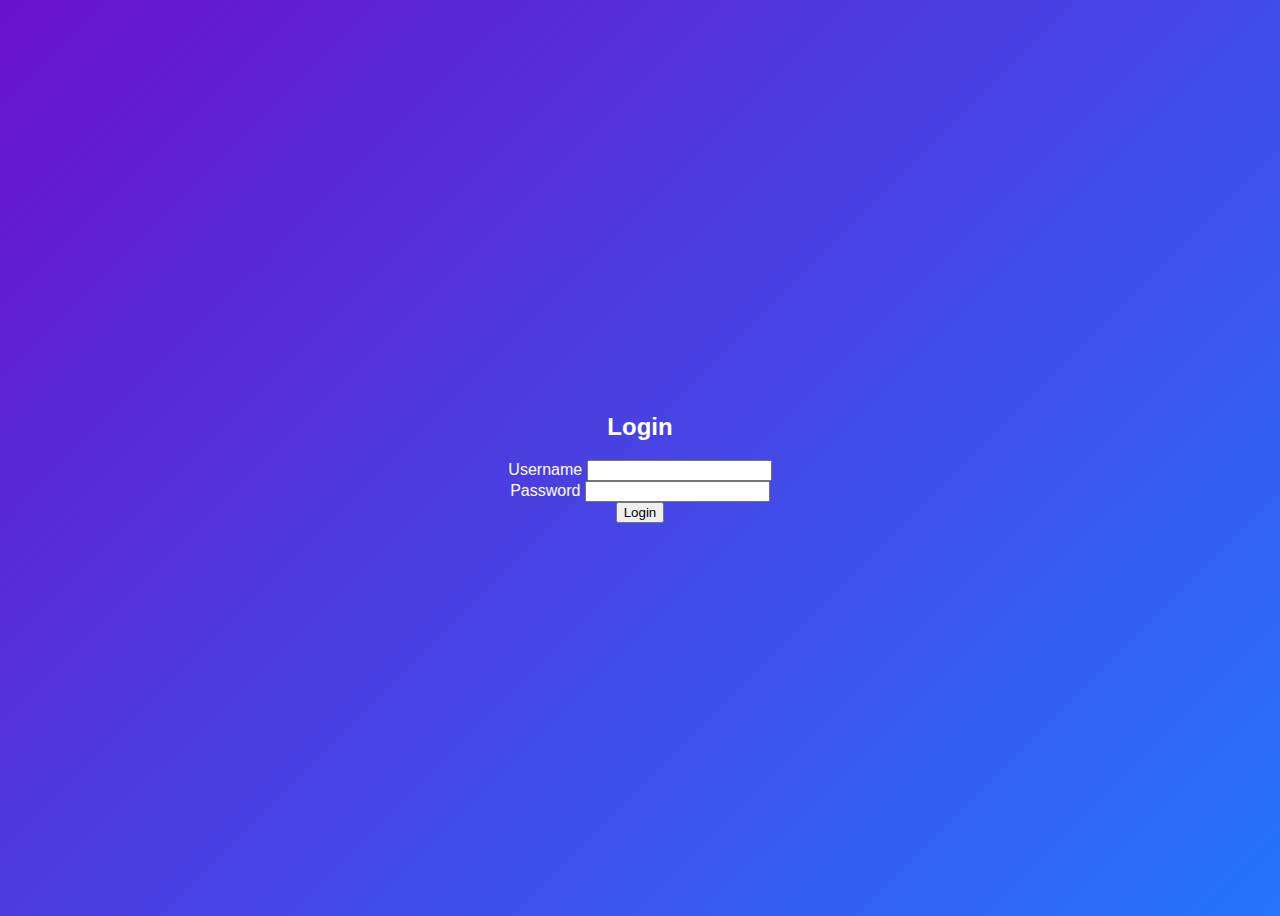
==== login.html @ 1611d023 "Update login.html" ====
<!DOCTYPE html>
<html lang="en">
<head>
    <meta charset="UTF-8">
    <meta name="viewport" content="width=device-width, initial-scale=1.0">
    <title>Login Page</title>
    <link rel="stylesheet" href="style.css">
    
</head>
<body>
    <div class="login-container">
        <h2>Login</h2>
        <!-- Message ko form ke andar sabse upar rakha hai -->
        <p id="message"></p>
        <form id="loginForm">
            <div class="input-group">
                <label for="username">Username</label>
                <input type="text" id="username" name="username" required>
            </div>
            <div class="input-group">
                <label for="password">Password</label>
                <input type="password" id="password" name="password" required>
            </div>
            <button type="submit">Login</button>
        </form>
    </div>
    <script src="script.js"></script>
</body>
</html>
---- style.css ----
/* ===== Global Styles ===== */
body {
    font-family: Arial, sans-serif;
    /* margin: 0; */
    padding: 0;
    background: linear-gradient(135deg, #6a11cb, #2575fc); /* Gradient background */
    color: white;
    display: flex;
    flex-direction: column;
    justify-content: center;
    align-items: center;
    height: 100vh; /* Full viewport height */
    text-align: center;
}



/* Header Styling */
header h1 {
    font-size: 3rem;
    margin-bottom: 10px;
}

header p {
    font-size: 1.2rem;
    opacity: 0.8;
}

/* ===== Chat Animation Section ===== */
#chat-animation {
    display: flex;
    flex-direction: column;
    align-items: flex-start; /* Default alignment for chat bubbles */
    width: 100%;
}

/* Chat Bubble Styling */
.chat-bubble {
    background: rgba(211, 221, 213, 0.205); /* Light transparent background */
    padding: 10px 20px;
    border-radius: 20px; /* Rounded corners */
    max-width: 70%; /* Limits width */
    position: relative;
}

/* Align chat bubbles dynamically */
.chat-bubble.left, 
.chat-bubble.leftA, 
.chat-bubble.leftB {
    align-self: flex-start; /* Align to left */
    background-color: #2575fc; /* Blue */
}

.chat-bubble.right, 
.chat-bubble.rightA, 
.chat-bubble.rightB {
    align-self: flex-end; /* Align to right */
    background-color: #6a11cb; /* Purple */
}

/* ===== Call-to-Action Button ===== */
#cta-button {
    background: #ff6f61; /* Red button */
    color: white;
    border: none;
    padding: 15px 30px;
    font-size: 1.2rem;
    border-radius: 30px;
    cursor: pointer;
    margin: 10px;
    transition: background 0.3s ease; /* Smooth hover effect */
}

/* Hover effect for button */
#cta-button:hover {
    background: #ff4a3d; /* Darker red on hover */
}
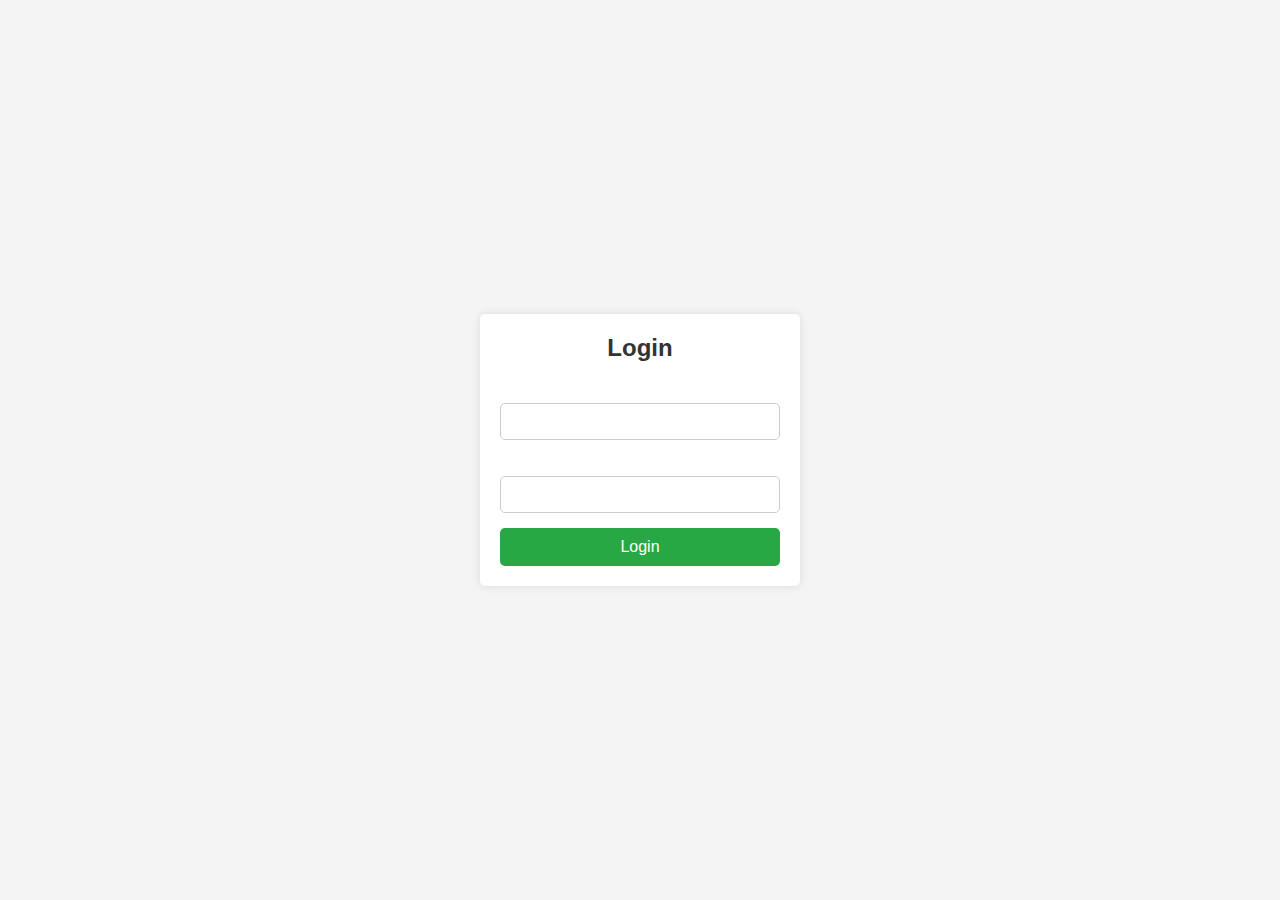
==== commit b57c66aa: "Update login.html" ====
--- a/login.html
+++ b/login.html
@@ -5,7 +5,7 @@
     <meta name="viewport" content="width=device-width, initial-scale=1.0">
     <title>Login Page</title>
     <link rel="stylesheet" href="style.css">
-    
+    <link rel="stylesheet" href="login.css">
 </head>
 <body>
     <div class="login-container">
--- a/login.css
+++ b/login.css
@@ -0,0 +1,67 @@
+* {
+    margin: 0;
+    padding: 0;
+    box-sizing: border-box;
+    font-family: Arial, sans-serif;
+}
+
+body {
+    display: flex;
+    justify-content: center;
+    align-items: center;
+    height: 100vh;
+    background: #f4f4f4;
+}
+
+.login-container {
+    background: white;
+    padding: 20px;
+    width: 320px;
+    box-shadow: 0 0 10px rgba(0, 0, 0, 0.1);
+    border-radius: 5px;
+    text-align: center;
+}
+
+h2 {
+    margin-bottom: 20px;
+    color: #333;
+}
+
+.input-group {
+    margin-bottom: 15px;
+    text-align: left;
+}
+
+.input-group label {
+    display: block;
+    font-size: 14px;
+    margin-bottom: 5px;
+}
+
+.input-group input {
+    width: 100%;
+    padding: 10px;
+    border: 1px solid #ccc;
+    border-radius: 5px;
+}
+
+button {
+    width: 100%;
+    padding: 10px;
+    background: #28a745;
+    color: white;
+    border: none;
+    border-radius: 5px;
+    cursor: pointer;
+    font-size: 16px;
+}
+
+button:hover {
+    background: #218838;
+}
+
+#message {
+    margin-top: 10px;
+    font-size: 14px;
+    color: red;
+}
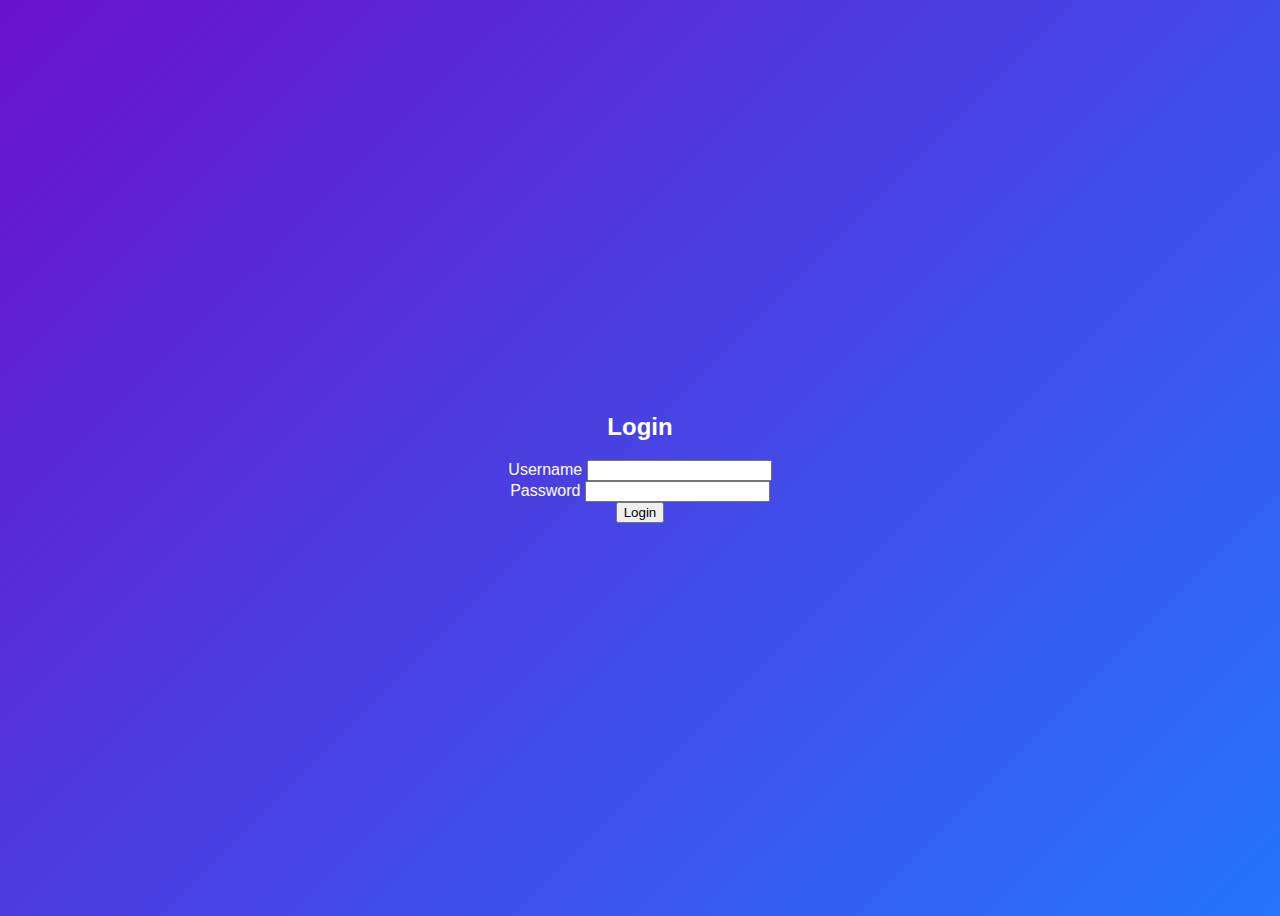
==== commit bcfe0c0f: "Update login.html" ====
--- a/login.html
+++ b/login.html
@@ -5,7 +5,7 @@
     <meta name="viewport" content="width=device-width, initial-scale=1.0">
     <title>Login Page</title>
     <link rel="stylesheet" href="style.css">
-    <link rel="stylesheet" href="login.css">
+    <link rel="stylesheet" href="ss">
 </head>
 <body>
     <div class="login-container">
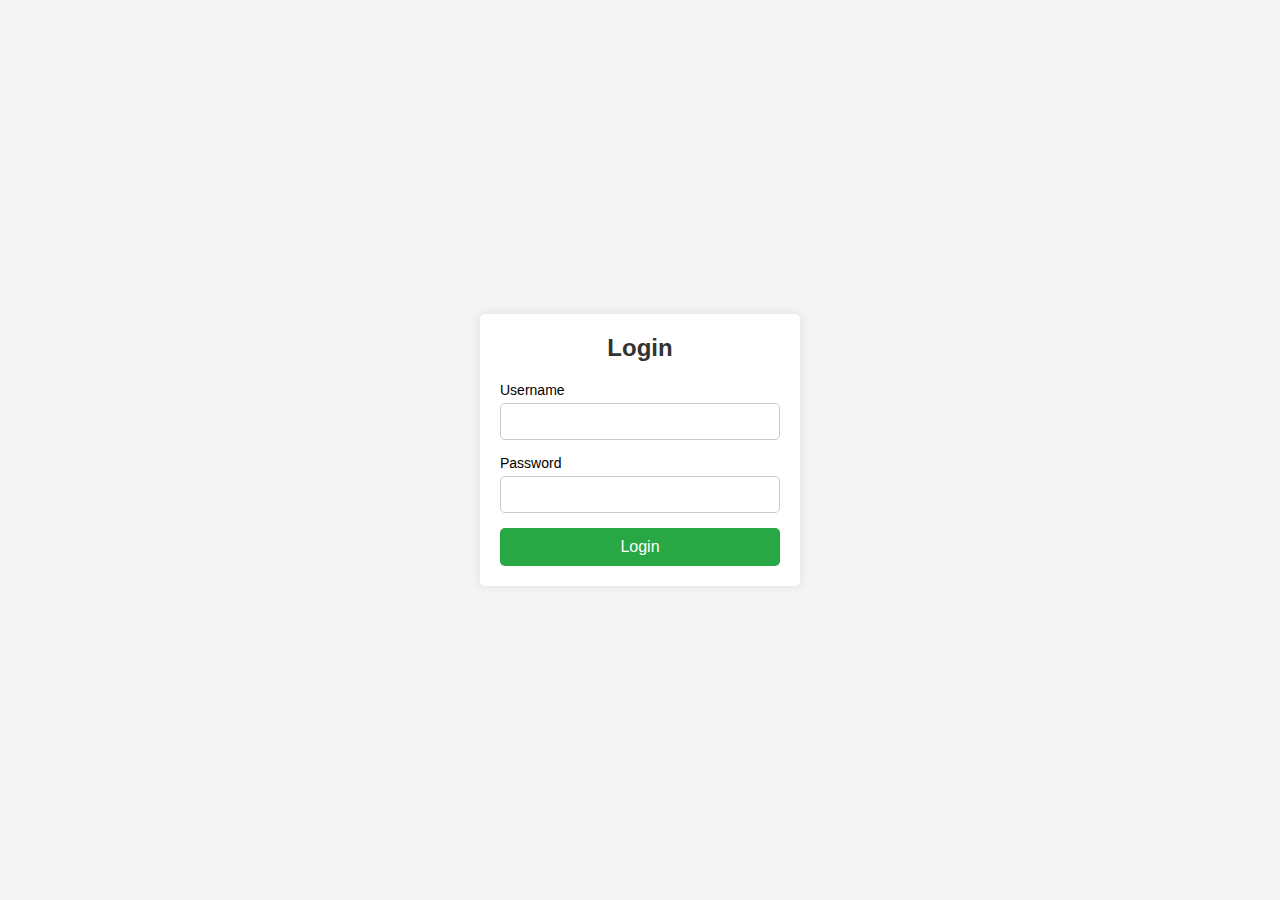
==== commit 32b14a47: "Update login.html" ====
--- a/login.html
+++ b/login.html
@@ -5,7 +5,7 @@
     <meta name="viewport" content="width=device-width, initial-scale=1.0">
     <title>Login Page</title>
     <link rel="stylesheet" href="style.css">
-    <link rel="stylesheet" href="ss">
+    <link rel="stylesheet" href="login.css">
 </head>
 <body>
     <div class="login-container">
--- a/login.css
+++ b/login.css
@@ -0,0 +1,68 @@
+* {
+    margin: 0;
+    padding: 0;
+    box-sizing: border-box;
+    font-family: Arial, sans-serif;
+}
+
+body {
+    display: flex;
+    justify-content: center;
+    align-items: center;
+    height: 100vh;
+    background: #f4f4f4;
+}
+
+.login-container {
+    background: white;
+    padding: 20px;
+    width: 320px;
+    box-shadow: 0 0 10px rgba(0, 0, 0, 0.1);
+    border-radius: 5px;
+    text-align: center;
+}
+
+h2 {
+    margin-bottom: 20px;
+    color: #333;
+}
+
+.input-group {
+    margin-bottom: 15px;
+    text-align: left;
+}
+
+.input-group label {
+    display: block;
+    font-size: 14px;
+    margin-bottom: 5px;
+    color: black;
+}
+
+.input-group input {
+    width: 100%;
+    padding: 10px;
+    border: 1px solid #ccc;
+    border-radius: 5px;
+}
+
+button {
+    width: 100%;
+    padding: 10px;
+    background: #28a745;
+    color: white;
+    border: none;
+    border-radius: 5px;
+    cursor: pointer;
+    font-size: 16px;
+}
+
+button:hover {
+    background: #218838;
+}
+
+#message {
+    margin-top: 10px;
+    font-size: 14px;
+    color: red;
+}
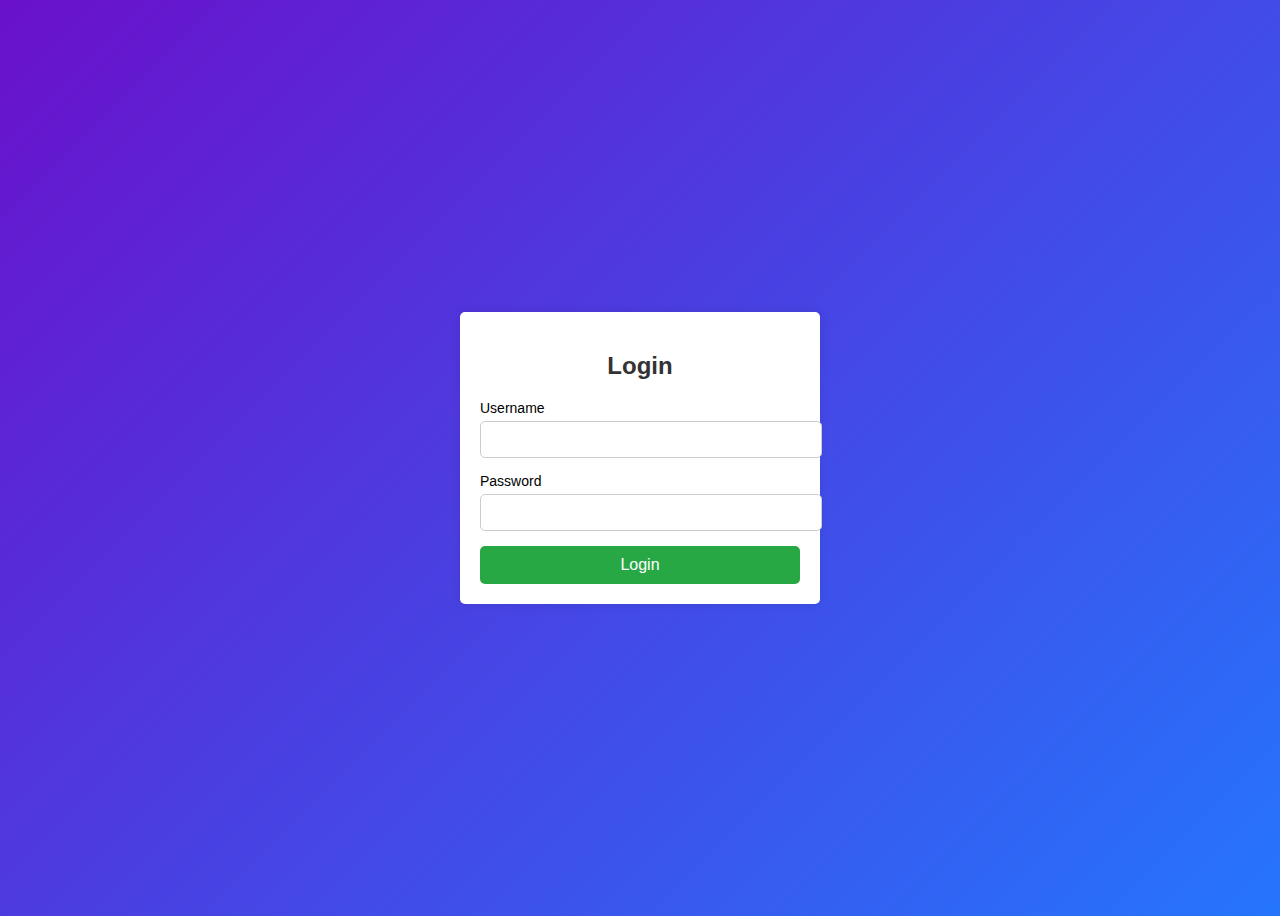
==== commit 27cdd344: "Update login.html" ====
--- a/login.html
+++ b/login.html
@@ -4,7 +4,6 @@
     <meta charset="UTF-8">
     <meta name="viewport" content="width=device-width, initial-scale=1.0">
     <title>Login Page</title>
-    <link rel="stylesheet" href="style.css">
     <link rel="stylesheet" href="login.css">
 </head>
 <body>
--- a/login.css
+++ b/login.css
@@ -1,17 +1,17 @@
-* {
-    margin: 0;
+body {
+    font-family: Arial, sans-serif;
+    /* margin: 0; */
     padding: 0;
-    box-sizing: border-box;
-    font-family: Arial, sans-serif;
+    background: linear-gradient(135deg, #6a11cb, #2575fc); /* Gradient background */
+    color: white;
+    display: flex;
+    flex-direction: column;
+    justify-content: center;
+    align-items: center;
+    height: 100vh; /* Full viewport height */
+    text-align: center;
 }
 
-body {
-    display: flex;
-    justify-content: center;
-    align-items: center;
-    height: 100vh;
-    background: #f4f4f4;
-}
 
 .login-container {
     background: white;
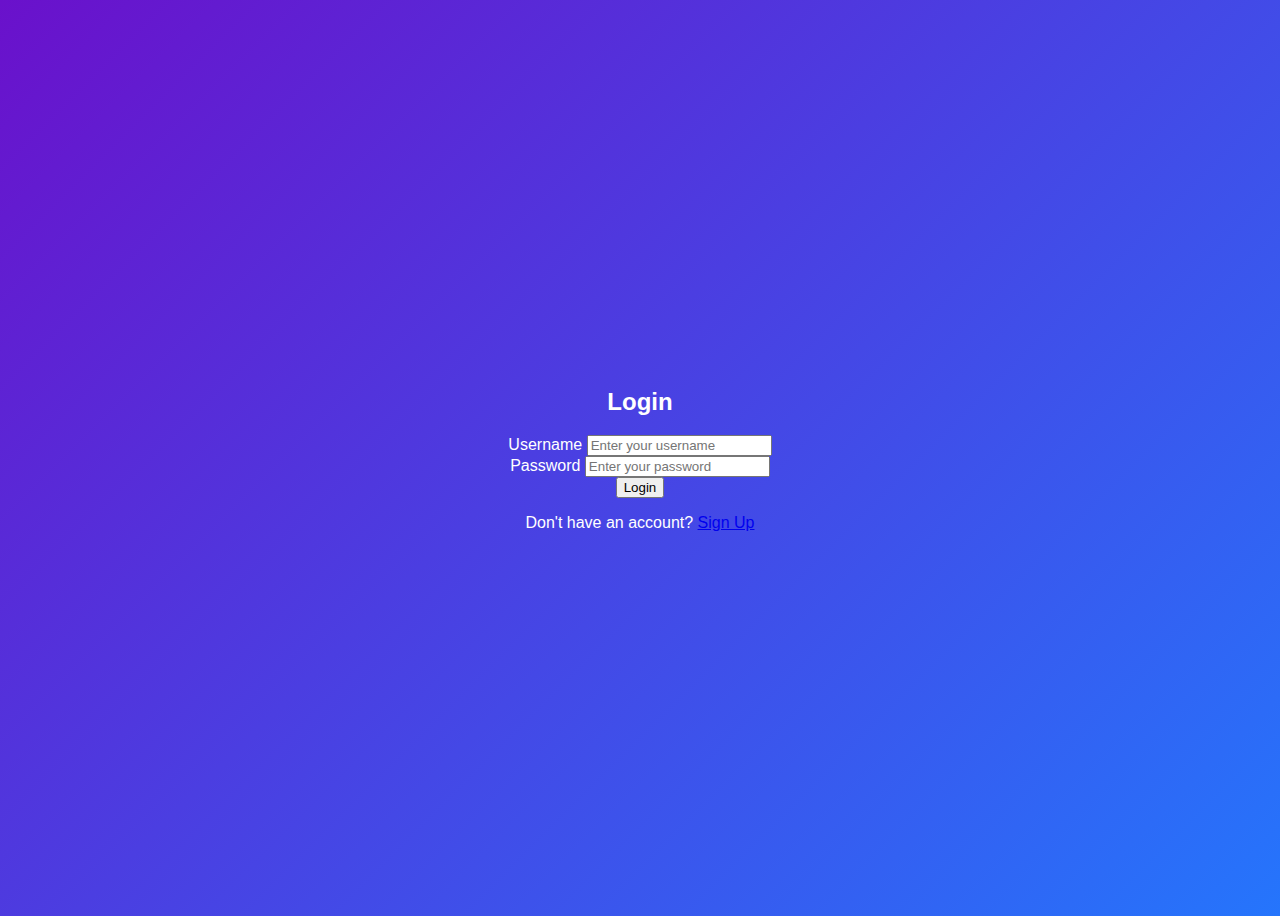
==== commit 422270ef: "Update login.html" ====
--- a/login.html
+++ b/login.html
@@ -4,25 +4,23 @@
     <meta charset="UTF-8">
     <meta name="viewport" content="width=device-width, initial-scale=1.0">
     <title>Login Page</title>
-    <link rel="stylesheet" href="login.css">
+    <link rel="stylesheet" href="style.css">
 </head>
 <body>
     <div class="login-container">
         <h2>Login</h2>
-        <!-- Message ko form ke andar sabse upar rakha hai -->
-        <p id="message"></p>
-        <form id="loginForm">
+        <form>
             <div class="input-group">
                 <label for="username">Username</label>
-                <input type="text" id="username" name="username" required>
+                <input type="text" id="username" placeholder="Enter your username" required>
             </div>
             <div class="input-group">
                 <label for="password">Password</label>
-                <input type="password" id="password" name="password" required>
+                <input type="password" id="password" placeholder="Enter your password" required>
             </div>
-            <button type="submit">Login</button>
+            <button type="submit" class="login-btn">Login</button>
+            <p class="register-link">Don't have an account? <a href="#">Sign Up</a></p>
         </form>
     </div>
-    <script src="script.js"></script>
 </body>
 </html>
--- a/style.css
+++ b/style.css
@@ -0,0 +1,77 @@
+/* ===== Global Styles ===== */
+body {
+    font-family: Arial, sans-serif;
+    /* margin: 0; */
+    padding: 0;
+    background: linear-gradient(135deg, #6a11cb, #2575fc); /* Gradient background */
+    color: white;
+    display: flex;
+    flex-direction: column;
+    justify-content: center;
+    align-items: center;
+    height: 100vh; /* Full viewport height */
+    text-align: center;
+}
+
+
+
+/* Header Styling */
+header h1 {
+    font-size: 3rem;
+    margin-bottom: 10px;
+}
+
+header p {
+    font-size: 1.2rem;
+    opacity: 0.8;
+}
+
+/* ===== Chat Animation Section ===== */
+#chat-animation {
+    display: flex;
+    flex-direction: column;
+    align-items: flex-start; /* Default alignment for chat bubbles */
+    width: 100%;
+}
+
+/* Chat Bubble Styling */
+.chat-bubble {
+    background: rgba(211, 221, 213, 0.205); /* Light transparent background */
+    padding: 10px 20px;
+    border-radius: 20px; /* Rounded corners */
+    max-width: 70%; /* Limits width */
+    position: relative;
+}
+
+/* Align chat bubbles dynamically */
+.chat-bubble.left, 
+.chat-bubble.leftA, 
+.chat-bubble.leftB {
+    align-self: flex-start; /* Align to left */
+    background-color: #2575fc; /* Blue */
+}
+
+.chat-bubble.right, 
+.chat-bubble.rightA, 
+.chat-bubble.rightB {
+    align-self: flex-end; /* Align to right */
+    background-color: #6a11cb; /* Purple */
+}
+
+/* ===== Call-to-Action Button ===== */
+#cta-button {
+    background: #ff6f61; /* Red button */
+    color: white;
+    border: none;
+    padding: 15px 30px;
+    font-size: 1.2rem;
+    border-radius: 30px;
+    cursor: pointer;
+    margin: 10px;
+    transition: background 0.3s ease; /* Smooth hover effect */
+}
+
+/* Hover effect for button */
+#cta-button:hover {
+    background: #ff4a3d; /* Darker red on hover */
+}
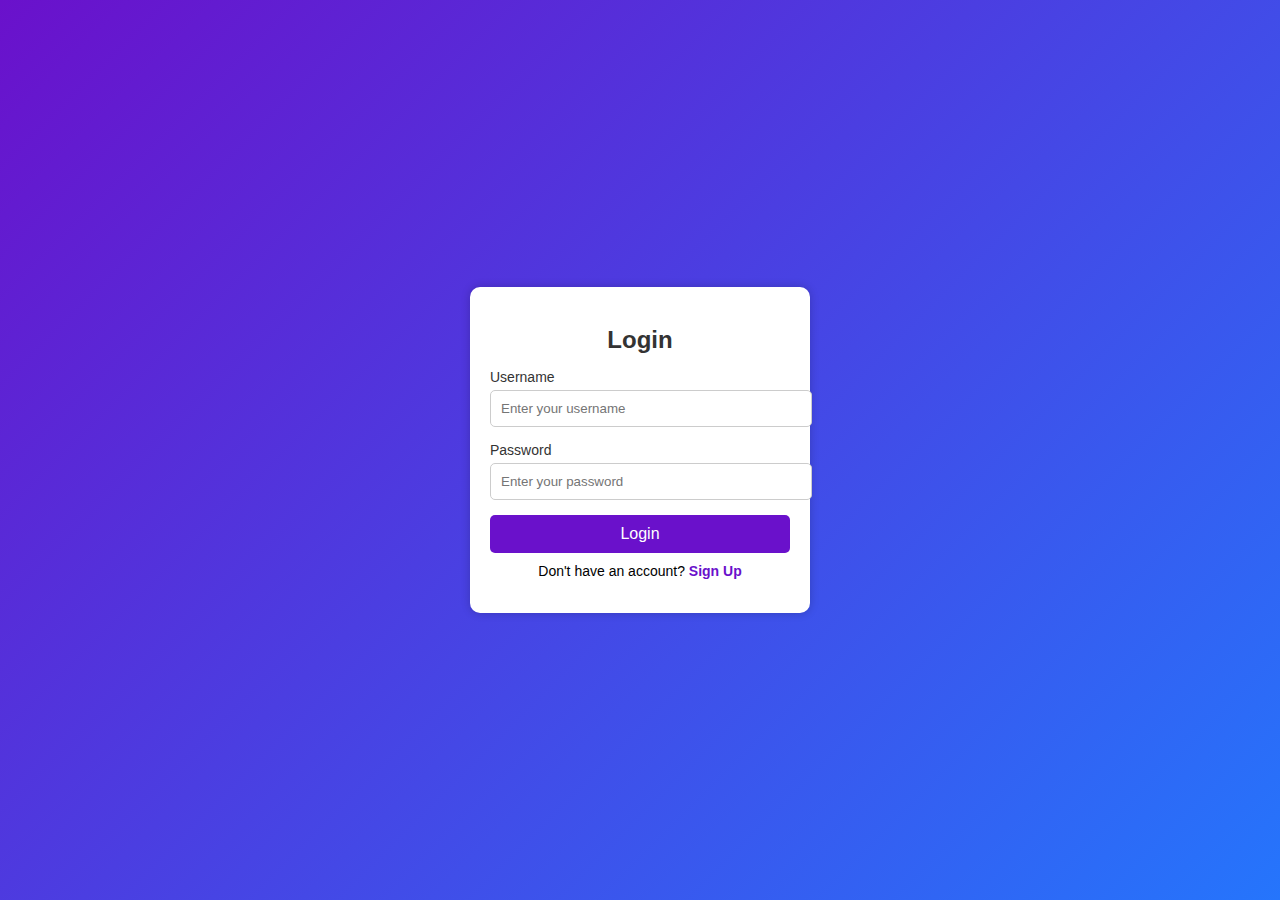
==== commit 4f3fb7b2: "Update login.html" ====
--- a/login.html
+++ b/login.html
@@ -4,7 +4,7 @@
     <meta charset="UTF-8">
     <meta name="viewport" content="width=device-width, initial-scale=1.0">
     <title>Login Page</title>
-    <link rel="stylesheet" href="style.css">
+    <link rel="stylesheet" href="login.css">
 </head>
 <body>
     <div class="login-container">
--- a/login.css
+++ b/login.css
@@ -0,0 +1,79 @@
+/* Global Styles */
+body {
+    font-family: Arial, sans-serif;
+    background: linear-gradient(135deg, #6a11cb, #2575fc);
+    display: flex;
+    justify-content: center;
+    align-items: center;
+    height: 100vh;
+    margin: 0;
+}
+
+/* Login Container */
+.login-container {
+    background: white;
+    padding: 20px;
+    border-radius: 10px;
+    box-shadow: 0 0 10px rgba(0, 0, 0, 0.2);
+    text-align: center;
+    width: 300px;
+}
+
+/* Heading */
+h2 {
+    margin-bottom: 15px;
+    color: #333;
+}
+
+/* Input Fields */
+.input-group {
+    text-align: left;
+    margin-bottom: 15px;
+}
+
+label {
+    display: block;
+    font-size: 14px;
+    margin-bottom: 5px;
+    color: #333;
+}
+
+input {
+    width: 100%;
+    padding: 10px;
+    border: 1px solid #ccc;
+    border-radius: 5px;
+}
+
+/* Login Button */
+.login-btn {
+    background: #6a11cb;
+    color: white;
+    border: none;
+    padding: 10px;
+    width: 100%;
+    border-radius: 5px;
+    font-size: 16px;
+    cursor: pointer;
+    transition: 0.3s;
+}
+
+.login-btn:hover {
+    background: #2575fc;
+}
+
+/* Register Link */
+.register-link {
+    margin-top: 10px;
+    font-size: 14px;
+}
+
+.register-link a {
+    color: #6a11cb;
+    text-decoration: none;
+    font-weight: bold;
+}
+
+.register-link a:hover {
+    text-decoration: underline;
+}
